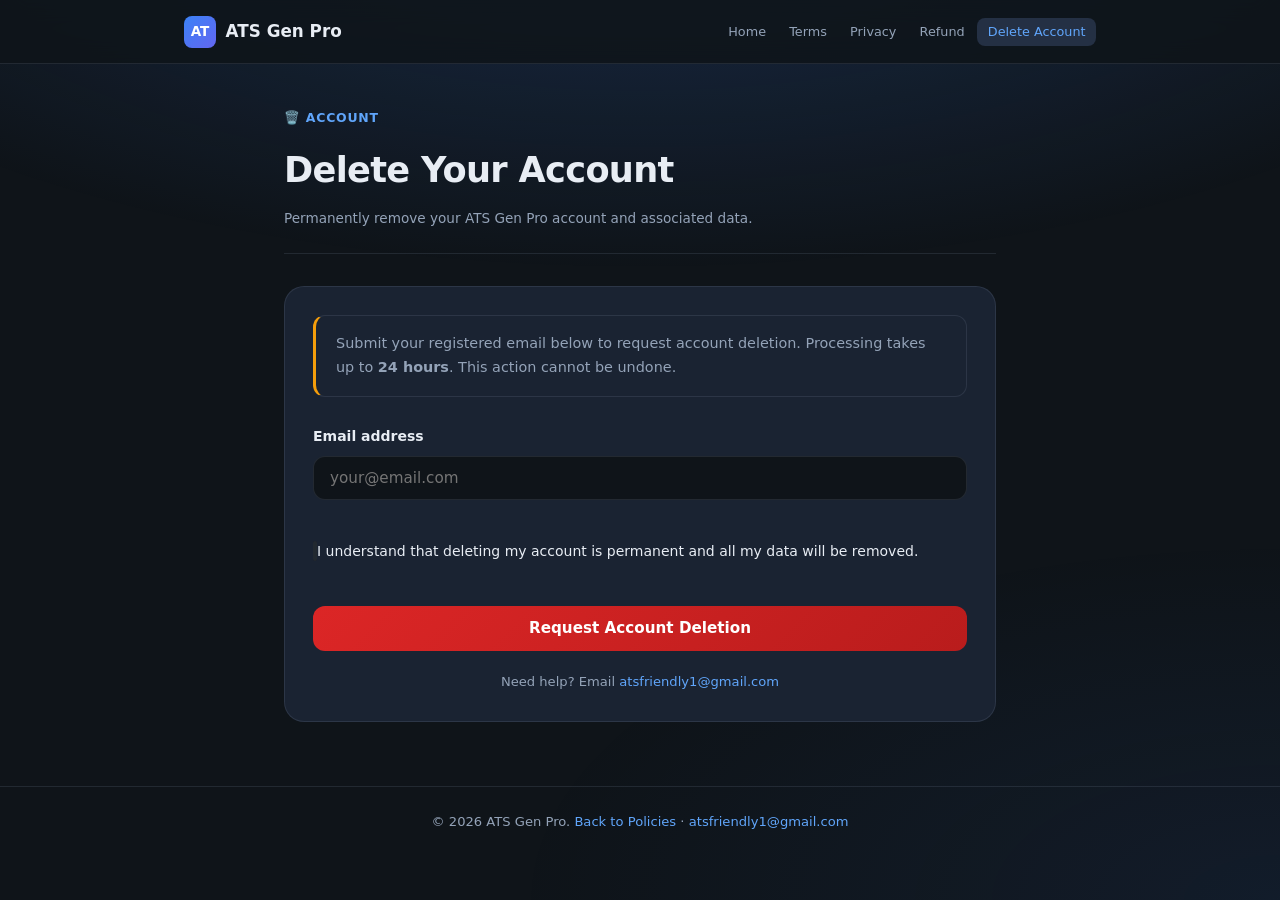
==== delete-account/index.html @ d0f6a9e8 "ask for their email and confirmation, and it takes 24 hours" ====
<!DOCTYPE html>
<html lang="en">
<head>
  <meta charset="UTF-8" />
  <meta name="viewport" content="width=device-width, initial-scale=1.0" />
  <meta name="description" content="Request deletion of your ATS Gen Pro account. Processed within 24 hours." />
  <title>Delete Account — ATS Gen Pro</title>
  <link rel="stylesheet" href="../css/style.css" />
</head>
<body>

  <nav>
    <div class="nav-inner">
      <a href="../" class="brand">
        <div class="brand-icon">AT</div>
        ATS Gen Pro
      </a>
      <button class="menu-toggle" aria-label="Toggle menu" aria-expanded="false">
        <svg width="22" height="22" viewBox="0 0 24 24" fill="none" stroke="currentColor" stroke-width="2">
          <line x1="3" y1="6" x2="21" y2="6"/><line x1="3" y1="12" x2="21" y2="12"/><line x1="3" y1="18" x2="21" y2="18"/>
        </svg>
      </button>
      <ul class="nav-links">
        <li><a href="../" data-route="home">Home</a></li>
        <li><a href="../terms/" data-route="terms">Terms</a></li>
        <li><a href="../privacy/" data-route="privacy">Privacy</a></li>
        <li><a href="../refund/" data-route="refund">Refund</a></li>
        <li><a href="../delete-account/" data-route="delete">Delete Account</a></li>
      </ul>
    </div>
  </nav>

  <main>
    <header class="policy-header">
      <div class="policy-tag">🗑️ Account</div>
      <h1>Delete Your Account</h1>
      <p class="policy-meta">Permanently remove your ATS Gen Pro account and associated data.</p>
    </header>

    <!-- Success state -->
    <div class="delete-success" id="success-panel" hidden>
      <div class="success-icon">✓</div>
      <h2>Request Received</h2>
      <p>Your account deletion request has been submitted. We will permanently delete your account and associated data within <strong>24 hours</strong>.</p>
      <p class="success-note">If you have questions, contact us at <a href="mailto:atsfriendly1@gmail.com">atsfriendly1@gmail.com</a>.</p>
      <a href="../" class="btn-secondary">Back to Home</a>
    </div>

    <!-- Form -->
    <div class="delete-form-wrap" id="form-panel">
      <div class="info-box">
        <p>Submit your registered email below to request account deletion. Processing takes up to <strong>24 hours</strong>. This action cannot be undone.</p>
      </div>

      <form class="delete-form" id="delete-form" novalidate>
        <div class="form-group">
          <label for="email">Email address</label>
          <input
            type="email"
            id="email"
            name="email"
            placeholder="your@email.com"
            autocomplete="email"
            required
          />
          <span class="form-error" id="email-error"></span>
        </div>

        <div class="form-group form-check">
          <label class="checkbox-label">
            <input type="checkbox" id="confirm" name="confirm" required />
            <span class="checkbox-custom"></span>
            <span>I understand that deleting my account is permanent and all my data will be removed.</span>
          </label>
          <span class="form-error" id="confirm-error"></span>
        </div>

        <button type="submit" class="btn-danger" id="submit-btn">
          Request Account Deletion
        </button>
      </form>

      <p class="form-footer-note">
        Need help? Email <a href="mailto:atsfriendly1@gmail.com">atsfriendly1@gmail.com</a>
      </p>
    </div>
  </main>

  <footer>
    <p>&copy; 2026 ATS Gen Pro. <a href="../">Back to Policies</a> · <a href="mailto:atsfriendly1@gmail.com">atsfriendly1@gmail.com</a></p>
  </footer>

  <script src="../js/main.js"></script>
  <script src="../js/delete-account.js"></script>
</body>
</html>
---- css/style.css ----
/* ATS Gen Pro — Policy Pages */

:root {
  --bg: #0f1419;
  --surface: #1a2332;
  --surface-2: #243044;
  --text: #e8edf4;
  --text-muted: #94a3b8;
  --accent: #3b82f6;
  --accent-hover: #60a5fa;
  --accent-glow: rgba(59, 130, 246, 0.25);
  --warning: #f59e0b;
  --border: rgba(148, 163, 184, 0.15);
  --radius: 12px;
  --radius-lg: 20px;
  --font: "Segoe UI", system-ui, -apple-system, sans-serif;
  --max-width: 760px;
  --nav-height: 64px;
}

*,
*::before,
*::after {
  box-sizing: border-box;
  margin: 0;
  padding: 0;
}

html {
  scroll-behavior: smooth;
}

body {
  font-family: var(--font);
  background: var(--bg);
  color: var(--text);
  line-height: 1.65;
  min-height: 100vh;
  -webkit-font-smoothing: antialiased;
}

/* Background pattern */
body::before {
  content: "";
  position: fixed;
  inset: 0;
  background:
    radial-gradient(ellipse 80% 50% at 50% -20%, var(--accent-glow), transparent),
    radial-gradient(ellipse 60% 40% at 100% 100%, rgba(59, 130, 246, 0.08), transparent);
  pointer-events: none;
  z-index: 0;
}

/* ── Navigation ── */
nav {
  position: sticky;
  top: 0;
  z-index: 100;
  height: var(--nav-height);
  background: rgba(15, 20, 25, 0.85);
  backdrop-filter: blur(12px);
  -webkit-backdrop-filter: blur(12px);
  border-bottom: 1px solid var(--border);
}

.nav-inner {
  max-width: 960px;
  margin: 0 auto;
  padding: 0 1.5rem;
  height: 100%;
  display: flex;
  align-items: center;
  justify-content: space-between;
  gap: 1rem;
}

.brand {
  display: flex;
  align-items: center;
  gap: 0.6rem;
  text-decoration: none;
  color: var(--text);
  font-weight: 700;
  font-size: 1.05rem;
  white-space: nowrap;
}

.brand-icon {
  width: 32px;
  height: 32px;
  background: linear-gradient(135deg, var(--accent), #6366f1);
  border-radius: 8px;
  display: flex;
  align-items: center;
  justify-content: center;
  font-size: 0.85rem;
  font-weight: 800;
  color: #fff;
  flex-shrink: 0;
}

.nav-links {
  display: flex;
  gap: 0.15rem;
  list-style: none;
  flex-wrap: wrap;
  justify-content: flex-end;
}

.nav-links a {
  text-decoration: none;
  color: var(--text-muted);
  font-size: 0.8rem;
  font-weight: 500;
  padding: 0.4rem 0.65rem;
  border-radius: 8px;
  transition: color 0.2s, background 0.2s;
}

.nav-links a:hover,
.nav-links a.active {
  color: var(--text);
  background: var(--surface-2);
}

.nav-links a.active {
  color: var(--accent-hover);
}

/* Mobile menu toggle */
.menu-toggle {
  display: none;
  background: none;
  border: none;
  color: var(--text);
  cursor: pointer;
  padding: 0.4rem;
  border-radius: 8px;
}

.menu-toggle:hover {
  background: var(--surface-2);
}

/* ── Main layout ── */
main {
  position: relative;
  z-index: 1;
  max-width: var(--max-width);
  margin: 0 auto;
  padding: 2.5rem 1.5rem 4rem;
}

/* ── Home page ── */
.hero {
  text-align: center;
  padding: 3rem 0 2.5rem;
}

.hero h1 {
  font-size: clamp(1.8rem, 5vw, 2.6rem);
  font-weight: 800;
  letter-spacing: -0.03em;
  line-height: 1.2;
  margin-bottom: 0.75rem;
}

.hero h1 span {
  background: linear-gradient(135deg, var(--accent-hover), #818cf8);
  -webkit-background-clip: text;
  -webkit-text-fill-color: transparent;
  background-clip: text;
}

.hero p {
  color: var(--text-muted);
  font-size: 1.05rem;
  max-width: 480px;
  margin: 0 auto;
}

.policy-grid {
  display: grid;
  gap: 1rem;
  margin-top: 2.5rem;
}

.policy-card {
  display: flex;
  align-items: flex-start;
  gap: 1.25rem;
  background: var(--surface);
  border: 1px solid var(--border);
  border-radius: var(--radius-lg);
  padding: 1.5rem;
  text-decoration: none;
  color: inherit;
  transition: border-color 0.2s, transform 0.2s, box-shadow 0.2s;
}

.policy-card:hover {
  border-color: rgba(59, 130, 246, 0.4);
  transform: translateY(-2px);
  box-shadow: 0 8px 32px rgba(0, 0, 0, 0.3);
}

.card-icon {
  width: 48px;
  height: 48px;
  border-radius: var(--radius);
  display: flex;
  align-items: center;
  justify-content: center;
  font-size: 1.4rem;
  flex-shrink: 0;
}

.card-icon.terms { background: rgba(59, 130, 246, 0.15); }
.card-icon.privacy { background: rgba(16, 185, 129, 0.15); }
.card-icon.refund { background: rgba(245, 158, 11, 0.15); }
.card-icon.delete { background: rgba(239, 68, 68, 0.15); }

.card-body h2 {
  font-size: 1.1rem;
  font-weight: 700;
  margin-bottom: 0.35rem;
}

.card-body p {
  font-size: 0.9rem;
  color: var(--text-muted);
  line-height: 1.5;
}

.card-arrow {
  margin-left: auto;
  color: var(--text-muted);
  font-size: 1.2rem;
  align-self: center;
  transition: transform 0.2s, color 0.2s;
}

.policy-card:hover .card-arrow {
  transform: translateX(4px);
  color: var(--accent-hover);
}

/* ── Policy page ── */
.policy-header {
  margin-bottom: 2rem;
  padding-bottom: 1.5rem;
  border-bottom: 1px solid var(--border);
}

.policy-tag {
  display: inline-flex;
  align-items: center;
  gap: 0.35rem;
  font-size: 0.78rem;
  font-weight: 600;
  text-transform: uppercase;
  letter-spacing: 0.06em;
  color: var(--accent-hover);
  margin-bottom: 0.75rem;
}

.policy-header h1 {
  font-size: clamp(1.6rem, 4vw, 2.2rem);
  font-weight: 800;
  letter-spacing: -0.02em;
  margin-bottom: 0.5rem;
}

.policy-meta {
  font-size: 0.85rem;
  color: var(--text-muted);
}

.policy-content section {
  margin-bottom: 2rem;
}

.policy-content h2 {
  font-size: 1.05rem;
  font-weight: 700;
  margin-bottom: 0.6rem;
  color: var(--text);
}

.policy-content p,
.policy-content li {
  color: var(--text-muted);
  font-size: 0.95rem;
}

.policy-content ul {
  padding-left: 1.25rem;
  margin-top: 0.5rem;
}

.policy-content li {
  margin-bottom: 0.4rem;
}

.policy-content li::marker {
  color: var(--accent);
}

.highlight-box {
  background: var(--surface);
  border: 1px solid var(--border);
  border-left: 3px solid var(--accent);
  border-radius: var(--radius);
  padding: 1rem 1.25rem;
  margin: 1.25rem 0;
}

.highlight-box p {
  margin: 0;
  font-size: 0.9rem;
}

/* ── Delete account page ── */
.info-box {
  background: var(--surface);
  border: 1px solid var(--border);
  border-left: 3px solid var(--warning);
  border-radius: var(--radius);
  padding: 1rem 1.25rem;
  margin-bottom: 1.75rem;
}

.info-box p {
  margin: 0;
  font-size: 0.9rem;
  color: var(--text-muted);
}

.delete-form-wrap {
  background: var(--surface);
  border: 1px solid var(--border);
  border-radius: var(--radius-lg);
  padding: 1.75rem;
}

.delete-form .form-group {
  margin-bottom: 1.25rem;
}

.delete-form label {
  display: block;
  font-size: 0.875rem;
  font-weight: 600;
  margin-bottom: 0.5rem;
  color: var(--text);
}

.delete-form input[type="email"] {
  width: 100%;
  padding: 0.75rem 1rem;
  font-size: 0.95rem;
  font-family: var(--font);
  color: var(--text);
  background: var(--bg);
  border: 1px solid var(--border);
  border-radius: var(--radius);
  outline: none;
  transition: border-color 0.2s, box-shadow 0.2s;
}

.delete-form input[type="email"]:focus {
  border-color: var(--accent);
  box-shadow: 0 0 0 3px var(--accent-glow);
}

.delete-form input[type="email"].invalid {
  border-color: #ef4444;
}

.form-check {
  margin-bottom: 1.5rem;
}

.checkbox-label {
  display: flex;
  align-items: flex-start;
  gap: 0.75rem;
  cursor: pointer;
  font-weight: 400 !important;
  font-size: 0.9rem;
  color: var(--text-muted);
  line-height: 1.5;
}

.checkbox-label input[type="checkbox"] {
  position: absolute;
  opacity: 0;
  width: 0;
  height: 0;
}

.checkbox-custom {
  flex-shrink: 0;
  width: 20px;
  height: 20px;
  margin-top: 2px;
  border: 2px solid var(--border);
  border-radius: 5px;
  background: var(--bg);
  transition: background 0.2s, border-color 0.2s;
  position: relative;
}

.checkbox-label input:checked + .checkbox-custom {
  background: var(--accent);
  border-color: var(--accent);
}

.checkbox-label input:checked + .checkbox-custom::after {
  content: "";
  position: absolute;
  left: 5px;
  top: 2px;
  width: 5px;
  height: 9px;
  border: solid #fff;
  border-width: 0 2px 2px 0;
  transform: rotate(45deg);
}

.form-error {
  display: block;
  font-size: 0.8rem;
  color: #f87171;
  margin-top: 0.4rem;
  min-height: 1.2em;
}

.btn-danger {
  width: 100%;
  padding: 0.85rem 1.5rem;
  font-size: 0.95rem;
  font-weight: 600;
  font-family: var(--font);
  color: #fff;
  background: linear-gradient(135deg, #dc2626, #b91c1c);
  border: none;
  border-radius: var(--radius);
  cursor: pointer;
  transition: opacity 0.2s, transform 0.15s;
}

.btn-danger:hover:not(:disabled) {
  opacity: 0.92;
  transform: translateY(-1px);
}

.btn-danger:disabled {
  opacity: 0.6;
  cursor: not-allowed;
}

.btn-secondary {
  display: inline-block;
  margin-top: 1.25rem;
  padding: 0.65rem 1.25rem;
  font-size: 0.9rem;
  font-weight: 600;
  color: var(--text);
  background: var(--surface-2);
  border: 1px solid var(--border);
  border-radius: var(--radius);
  text-decoration: none;
  transition: background 0.2s;
}

.btn-secondary:hover {
  background: var(--surface);
}

.form-footer-note {
  margin-top: 1.25rem;
  text-align: center;
  font-size: 0.82rem;
  color: var(--text-muted);
}

.form-footer-note a {
  color: var(--accent-hover);
  text-decoration: none;
}

.form-footer-note a:hover {
  text-decoration: underline;
}

.delete-success {
  text-align: center;
  background: var(--surface);
  border: 1px solid var(--border);
  border-radius: var(--radius-lg);
  padding: 2.5rem 1.75rem;
}

.success-icon {
  width: 56px;
  height: 56px;
  margin: 0 auto 1.25rem;
  background: rgba(16, 185, 129, 0.15);
  color: #34d399;
  font-size: 1.5rem;
  font-weight: 700;
  border-radius: 50%;
  display: flex;
  align-items: center;
  justify-content: center;
}

.delete-success h2 {
  font-size: 1.35rem;
  font-weight: 700;
  margin-bottom: 0.75rem;
}

.delete-success p {
  color: var(--text-muted);
  font-size: 0.95rem;
  max-width: 420px;
  margin: 0 auto 0.5rem;
}

.delete-success .success-note {
  font-size: 0.85rem;
  margin-top: 1rem;
}

.delete-success a {
  color: var(--accent-hover);
}

/* ── Footer ── */
footer {
  position: relative;
  z-index: 1;
  border-top: 1px solid var(--border);
  padding: 1.5rem;
  text-align: center;
  color: var(--text-muted);
  font-size: 0.82rem;
}

footer a {
  color: var(--accent-hover);
  text-decoration: none;
}

footer a:hover {
  text-decoration: underline;
}

/* ── Responsive ── */
@media (max-width: 640px) {
  .menu-toggle {
    display: flex;
  }

  .nav-links {
    display: none;
    position: absolute;
    top: var(--nav-height);
    left: 0;
    right: 0;
    flex-direction: column;
    background: rgba(15, 20, 25, 0.97);
    border-bottom: 1px solid var(--border);
    padding: 0.75rem 1rem 1rem;
  }

  .nav-links.open {
    display: flex;
  }

  .nav-links a {
    padding: 0.65rem 0.85rem;
  }

  .policy-card {
    padding: 1.25rem;
  }

  main {
    padding: 1.75rem 1.25rem 3rem;
  }
}
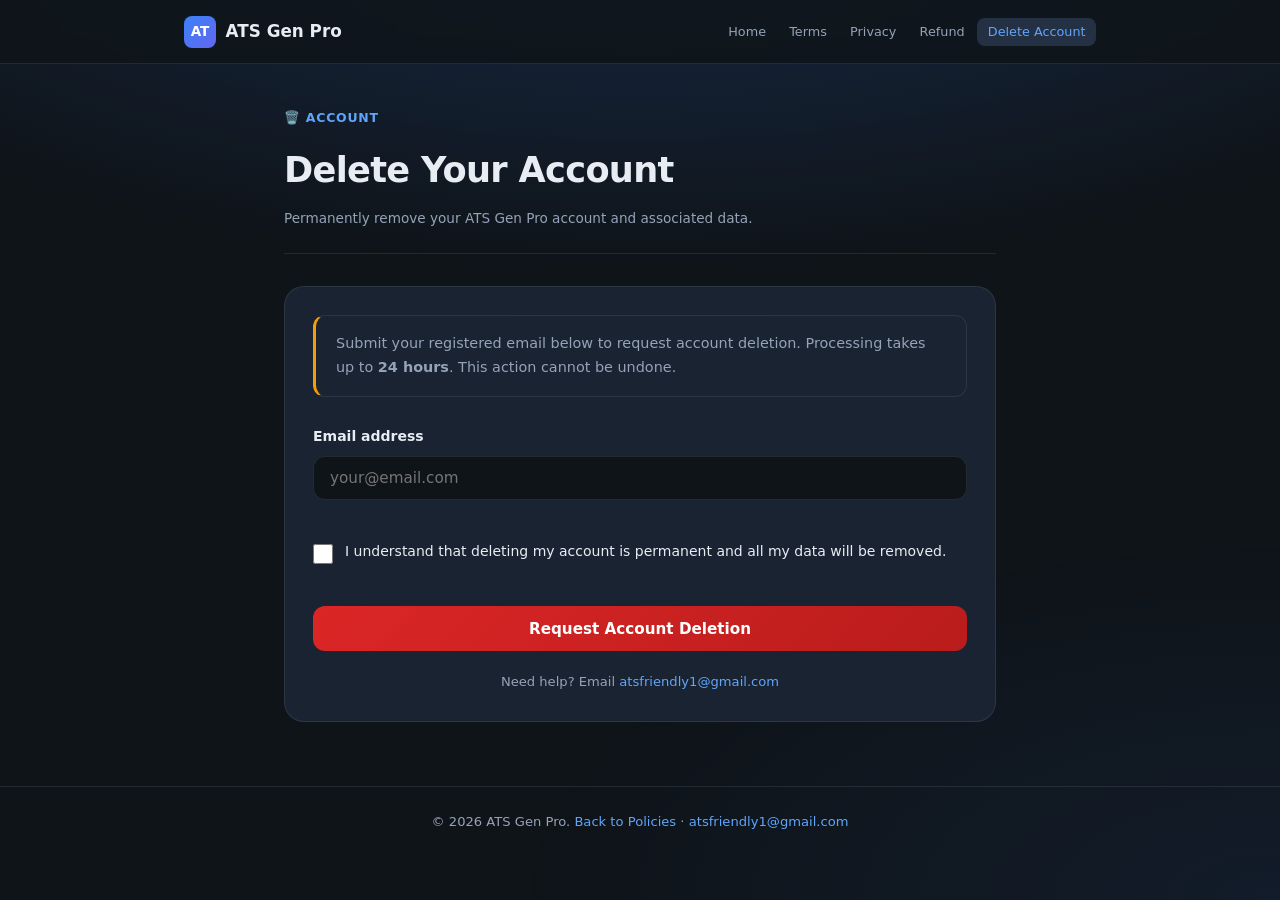
==== commit a2df52d2: "added confirm button" ====
--- a/delete-account/index.html
+++ b/delete-account/index.html
@@ -67,9 +67,8 @@
         </div>
 
         <div class="form-group form-check">
-          <label class="checkbox-label">
+          <label class="checkbox-label" for="confirm">
             <input type="checkbox" id="confirm" name="confirm" required />
-            <span class="checkbox-custom"></span>
             <span>I understand that deleting my account is permanent and all my data will be removed.</span>
           </label>
           <span class="form-error" id="confirm-error"></span>
--- a/css/style.css
+++ b/css/style.css
@@ -382,7 +382,7 @@
 }
 
 .checkbox-label {
-  display: flex;
+  display: flex !important;
   align-items: flex-start;
   gap: 0.75rem;
   cursor: pointer;
@@ -390,42 +390,16 @@
   font-size: 0.9rem;
   color: var(--text-muted);
   line-height: 1.5;
+  margin-bottom: 0 !important;
 }
 
 .checkbox-label input[type="checkbox"] {
-  position: absolute;
-  opacity: 0;
-  width: 0;
-  height: 0;
-}
-
-.checkbox-custom {
   flex-shrink: 0;
   width: 20px;
   height: 20px;
-  margin-top: 2px;
-  border: 2px solid var(--border);
-  border-radius: 5px;
-  background: var(--bg);
-  transition: background 0.2s, border-color 0.2s;
-  position: relative;
-}
-
-.checkbox-label input:checked + .checkbox-custom {
-  background: var(--accent);
-  border-color: var(--accent);
-}
-
-.checkbox-label input:checked + .checkbox-custom::after {
-  content: "";
-  position: absolute;
-  left: 5px;
-  top: 2px;
-  width: 5px;
-  height: 9px;
-  border: solid #fff;
-  border-width: 0 2px 2px 0;
-  transform: rotate(45deg);
+  margin-top: 3px;
+  accent-color: var(--accent);
+  cursor: pointer;
 }
 
 .form-error {
